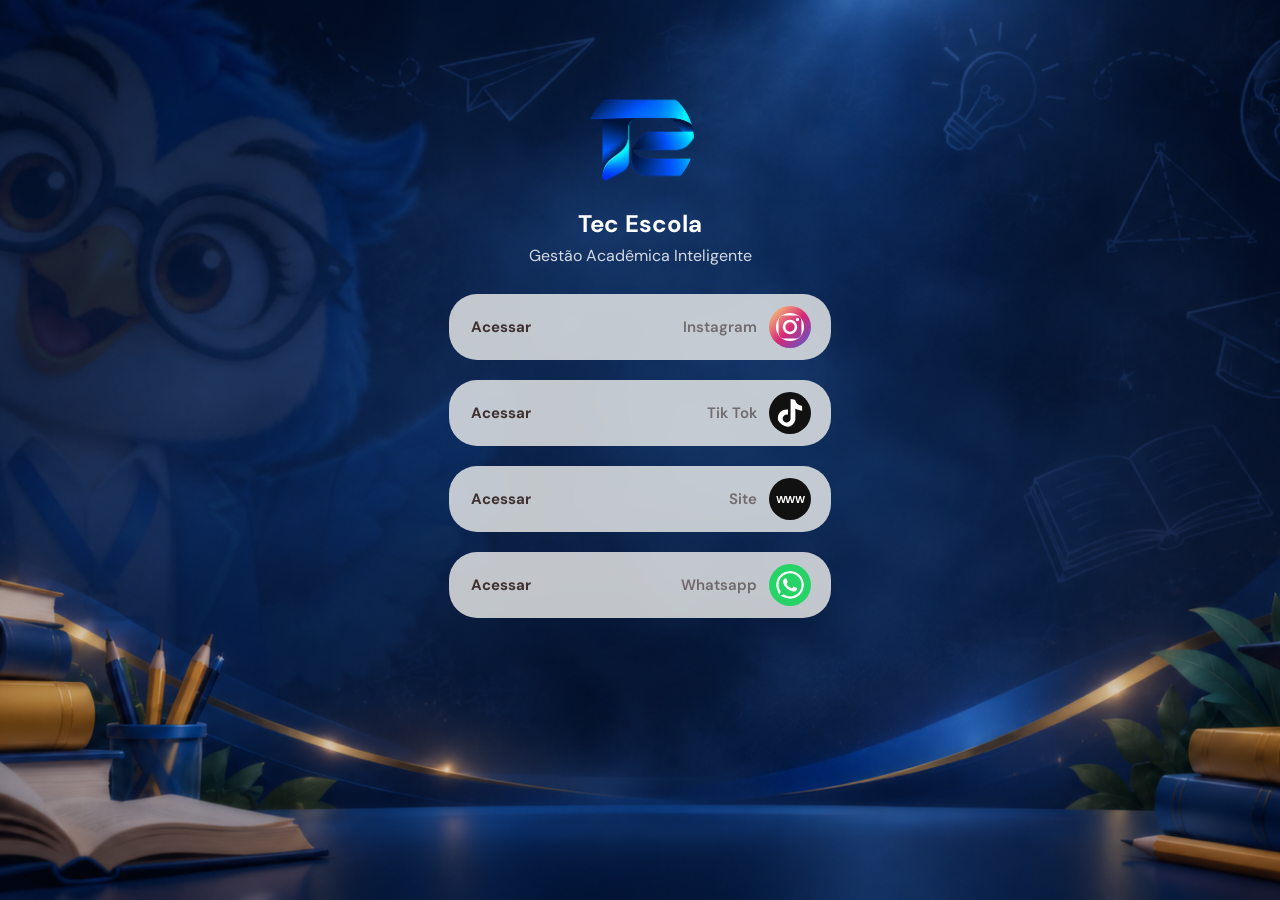
==== deploy-clean/index.html @ 981497d7 "Complete TikTok mark inside icon circle" ====
<!doctype html>
<html lang="pt-BR">
<head>
  <meta charset="UTF-8" />
  <meta name="viewport" content="width=device-width, initial-scale=1.0" />
  <meta http-equiv="Cache-Control" content="no-cache, no-store, must-revalidate" />
  <meta http-equiv="Pragma" content="no-cache" />
  <meta name="theme-color" content="#6e7965" />
  <link rel="icon" type="image/svg+xml" href="favicon.svg?v=5" />
  <style>
    .decor,.fruit-bowl{display:none!important}
    body.is-loading .page-shell{visibility:hidden}
    .page-shell{background-color:#071a3b;background-image:linear-gradient(rgba(8,24,60,.16),rgba(8,24,60,.16)),url('assets/background-educacao.png?v=2');background-position:center top;background-size:cover;background-repeat:no-repeat}
  </style>
  <title>Seu nome | Links</title>
  <link rel="preconnect" href="https://fonts.googleapis.com">
  <link rel="preconnect" href="https://fonts.gstatic.com" crossorigin>
  <link rel="dns-prefetch" href="//www.instagram.com">
  <link rel="dns-prefetch" href="//www.tiktok.com">
  <link rel="dns-prefetch" href="//api.whatsapp.com">
  <link href="https://fonts.googleapis.com/css2?family=DM+Sans:wght@400;500;700&family=Playfair+Display:ital,wght@0,700;1,700&display=swap" rel="stylesheet">
  <link rel="stylesheet" href="style.css?v=13&rev=tiktok-complete-mark" />
</head>
<body class="is-loading">
  <main class="page-shell">
    <section class="profile" aria-label="Perfil e links">
      <div class="avatar" id="avatar" aria-label="Logo">Sua<br>marca</div>
      <h1 id="profileName">Seu nome</h1>
      <p id="profileBio">Uma frase curta sobre você</p>

      <nav class="links" id="links" aria-label="Links principais"></nav>

      <div class="socials" id="socials" aria-label="Redes sociais"></div>
    </section>

  </main>

  <script src="config.js?v=2"></script>
  <script src="script.js?v=15&rev=cache-refresh-final"></script>
  <script>
    document.querySelectorAll('#links a[href*="whatsapp"],#links a[href*="wa.me"]').forEach(function(a){
      var label=a.querySelector('span:last-child')?.textContent||'WhatsApp';
      a.innerHTML='<span class="link-icon" aria-hidden="true"><svg viewBox="0 0 24 24"><path d="M12 2.4a9.2 9.2 0 0 1 9.2 9.2 9.2 9.2 0 0 1-9.2 9.2 9 9 0 0 1-4.8-1.4L2.7 21l1.4-4.4A9.2 9.2 0 1 1 12 2.4z" fill="none" stroke="currentColor" stroke-width="1.8" stroke-linejoin="round"/><path transform="translate(1.3 1.3) scale(.82)" d="M8 8c.4-.4.8-.3 1.1.1l1.1 1.6c.2.3.2.6-.1.9l-.6.6c.7 1.2 1.7 2.2 3 2.9l.6-.6c.3-.3.6-.3.9-.1l1.6 1.2c.4.3.4.7 0 1-.8.8-1.9.9-3.1.4-2.7-1.1-4.7-3.1-5.9-5.8-.5-1.2-.4-2.2.3-3z" fill="currentColor"/></svg></span><span>'+label+'</span>';
    });
  </script>
  <script>
    document.querySelectorAll('#links a[href*="whatsapp"],#links a[href*="wa.me"]').forEach(function(a){
      var label=a.querySelector('span:last-child')?.textContent||'WhatsApp';
      a.innerHTML='<span class="link-icon" aria-hidden="true"><svg viewBox="0 0 24 24"><circle cx="12" cy="11.5" r="8.7" fill="none" stroke="currentColor" stroke-width="1.8"/><path transform="translate(1.55 1.05) scale(.9)" d="M8 8c.4-.4.8-.3 1.1.1l1.1 1.6c.2.3.2.6-.1.9l-.6.6c.7 1.2 1.7 2.2 3 2.9l.6-.6c.3-.3.6-.3.9-.1l1.6 1.2c.4.3.4.7 0 1-.8.8-1.9.9-3.1.4-2.7-1.1-4.7-3.1-5.9-5.8-.5-1.2-.4-2.2.3-3z" fill="currentColor"/></svg></span><span>'+label+'</span>';
    });
  </script>
  <script>
    document.querySelectorAll('#links a[href*="tiktok"]').forEach(function(a){
      var label=a.querySelector('span:last-child')?.textContent||'Tik Tok';
      a.querySelector('.link-icon').innerHTML='<svg viewBox="0 0 24 24" aria-hidden="true"><path fill="none" stroke="currentColor" stroke-width="1.8" stroke-linejoin="round" stroke-linecap="round" d="M14.2 3h3c.2 1.7 1.1 3 2.8 3.8v3.1c-1.1-.1-2.1-.5-3-1.1v6.1a5.2 5.2 0 1 1-4.5-5.1v3.1a2.1 2.1 0 1 0 1.7 2V3z"/></svg>';
    });
  </script>
  <script>
    document.querySelectorAll('#links a').forEach(function(a){
      var icon=a.querySelector('.link-icon'), label=a.querySelector('span:last-child')?.textContent||'Abrir link';
      if(!icon) return;
      var lower=label.toLowerCase(),color=(a.href.includes('whatsapp')||a.href.includes('wa.me')||lower.includes('whatsapp'))?'#25D366':(lower.includes('instagram')?'#E1306C':(lower.includes('site')||a.href.includes('http')&&!lower.includes('tik')?'#2563EB':'#000000'));
      if(lower.includes('tik')){var p=icon.querySelector('path');if(p){p.setAttribute('fill','currentColor');p.removeAttribute('stroke');}}
      icon.style.setProperty('color',color,'important');
      if(icon.querySelector('svg')) icon.querySelector('svg').style.setProperty('color',color,'important');
      var iconMarkup=icon.innerHTML;
      if(lower.includes('instagram')) iconMarkup='<img src="assets/instagram.svg?v=1" alt="">';
      else if(lower.includes('whatsapp')) iconMarkup='<img src="assets/whatsapp.svg?v=1" alt="">';
      else if(lower.includes('tik')) iconMarkup='<span class="tiktok-mark"><img src="assets/tiktok.svg?v=2" alt=""></span>';
      else if(lower.includes('site')) iconMarkup='<span class="site-mark">WWW</span>';
      a.innerHTML='<span class="link-access">Acessar</span><span class="link-platform"><span class="link-label">'+label+'</span><span class="link-icon" aria-hidden="true" style="color:'+color+'">'+iconMarkup+'</span></span>';
    });
  </script>
</body>
</html>
---- deploy-clean/style.css ----
:root {
  --background: #727c68;
  --surface: rgba(247, 247, 242, .78);
  --surface-hover: rgba(255, 255, 255, .95);
  --text: #f9f8f2;
  --button-text: #272b27;
  --accent: #173d25;
  --font: 'DM Sans', sans-serif;
  --radius: 28px;
}
.page-shell{scrollbar-width:none;-ms-overflow-style:none}.page-shell::-webkit-scrollbar{display:none}

* { box-sizing: border-box; }
html, body { margin: 0; min-height: 100%; }
body { background: var(--background); color: var(--text); font-family: var(--font); }
.page-shell { min-height: 100vh; position: relative; overflow: hidden; display: flex; justify-content: center; background-position: center; background-size: cover; background-repeat: no-repeat; }
.profile { width: min(100%, 430px); min-height: 100vh; padding: 86px 24px 150px; text-align: center; position: relative; z-index: 2; }
.avatar { width: 108px; height: 108px; margin: 0 auto 14px; display: grid; place-content: center; border-radius: 50%; background: var(--accent); color: #f2ad59; font: italic 700 24px 'Playfair Display', serif; line-height: .9; }
h1 { margin: 0; font-size: 24px; line-height: 1.3; font-weight: 700; }
.profile p { margin: 6px 0 28px; font-size: 16px; opacity: .82; }
.links { display: grid; gap: 20px; }
.link-card { position:relative; display:flex; align-items:center; justify-content:space-between; min-height:52px; padding:12px 20px 12px 22px; border-radius:var(--radius); color:var(--button-text); background:var(--surface); text-decoration:none; font-size:15px; font-weight:500; transition:transform .18s ease, background .18s ease, box-shadow .18s ease; backdrop-filter:blur(10px); }
.link-access { opacity:1; font-size:1em; font-weight:700; }
.link-platform { display:inline-flex; align-items:center; gap:12px; font-weight:600; }
.link-label { opacity:.62; }
.link-platform .link-icon { opacity:1; }
.link-platform .link-icon { width:42px; height:42px; background:#111; border-radius:50%; padding:7px; }
.link-platform .link-icon svg { color:#fff!important; }
.link-platform .link-icon img { width:28px; height:28px; display:block; border-radius:50%; object-fit:contain; }
.link-platform .link-icon img[src*="instagram"] { width:28px; height:28px; }
.link-platform .link-icon:has(img[src*="instagram"]) { width:42px; height:42px; padding:7px; background:linear-gradient(135deg,#feda75,#d62976 52%,#4f5bd5); }
.link-platform .link-icon:has(img[src*="instagram"]) img { width:28px; height:28px; filter:brightness(0) invert(1); }
.link-platform .link-icon:has(img) { background:transparent; padding:0; }
.link-platform .link-icon:has(.tiktok-mark) { width:42px; height:42px; background:#111 !important; padding:7px !important; border-radius:50%; }
.tiktok-mark img { width:28px; height:28px; display:block; }
.link-platform .link-icon:has(img[src*="whatsapp"]) { background:#25D366; padding:7px; }
.link-platform .link-icon:has(img[src*="whatsapp"]) img { filter:brightness(0) invert(1); }
.site-mark { color:#fff; font-size:10px; font-weight:800; letter-spacing:-.5px; }
.link-card:hover, .link-card:focus-visible { transform: translateY(-2px); background: var(--surface-hover); box-shadow: 0 8px 20px rgba(24, 31, 23, .13); outline: none; }
.link-icon { position:static; width:32px; height:32px; display:inline-flex; align-items:center; justify-content:center; overflow:visible; }
.link-icon svg { width: 32px; height: 32px; display:block; color:var(--button-text); fill:currentColor; }
.avatar.has-image{background-size:cover!important;background-position:center!important;background-repeat:no-repeat!important;color:transparent!important}
.socials { display: flex; justify-content: center; gap: 20px; margin-top: 20px; }
.social { color: var(--text); text-decoration: none; font-size: 19px; font-weight: 700; transition: transform .18s ease, opacity .18s ease; }
.social:hover, .social:focus-visible { transform: scale(1.15); opacity: .75; outline: none; }
.decor { position: absolute; border-radius: 50%; opacity: .18; z-index: 0; }
.decor-left { left: -40px; bottom: 75px; width: 130px; height: 130px; background: #496843; color: transparent; }
.decor-right { right: -35px; bottom: 40px; width: 120px; height: 120px; background: #b8bb6e; color: transparent; }
.fruit-bowl { display:none!important; }
.fruit { position: absolute; display: block; border-radius: 50%; box-shadow: inset -8px -9px 0 rgba(0,0,0,.10), inset 7px 7px 0 rgba(255,255,255,.10); }
.green { width: 72px; height: 60px; left: 12px; bottom: 25px; background: #839879; }
.orange { width: 56px; height: 56px; left: 95px; bottom: 12px; background: #d88924; }
.yellow { width: 77px; height: 64px; right: 18px; bottom: 14px; background: #d8c45e; }
.avocado { width: 56px; height: 74px; right: 94px; bottom: 22px; border-radius: 55% 45% 48% 52%; background: #526633; transform: rotate(22deg); }
.lime { width: 52px; height: 49px; left: 170px; bottom: 5px; background: #6b8050; }
.small { width: 32px; height: 31px; left: 64px; bottom: 5px; background: #c6ac7a; }
@media (min-width: 700px) { body { padding: 0; } .page-shell { width: 100%; min-height: 100vh; } .profile { width: min(100%, 430px); } }
@media (max-width: 699px) {
  .page-shell {
    background-position: 27% top !important;
    background-size: cover !important;
    background-attachment: scroll !important;
  }
}
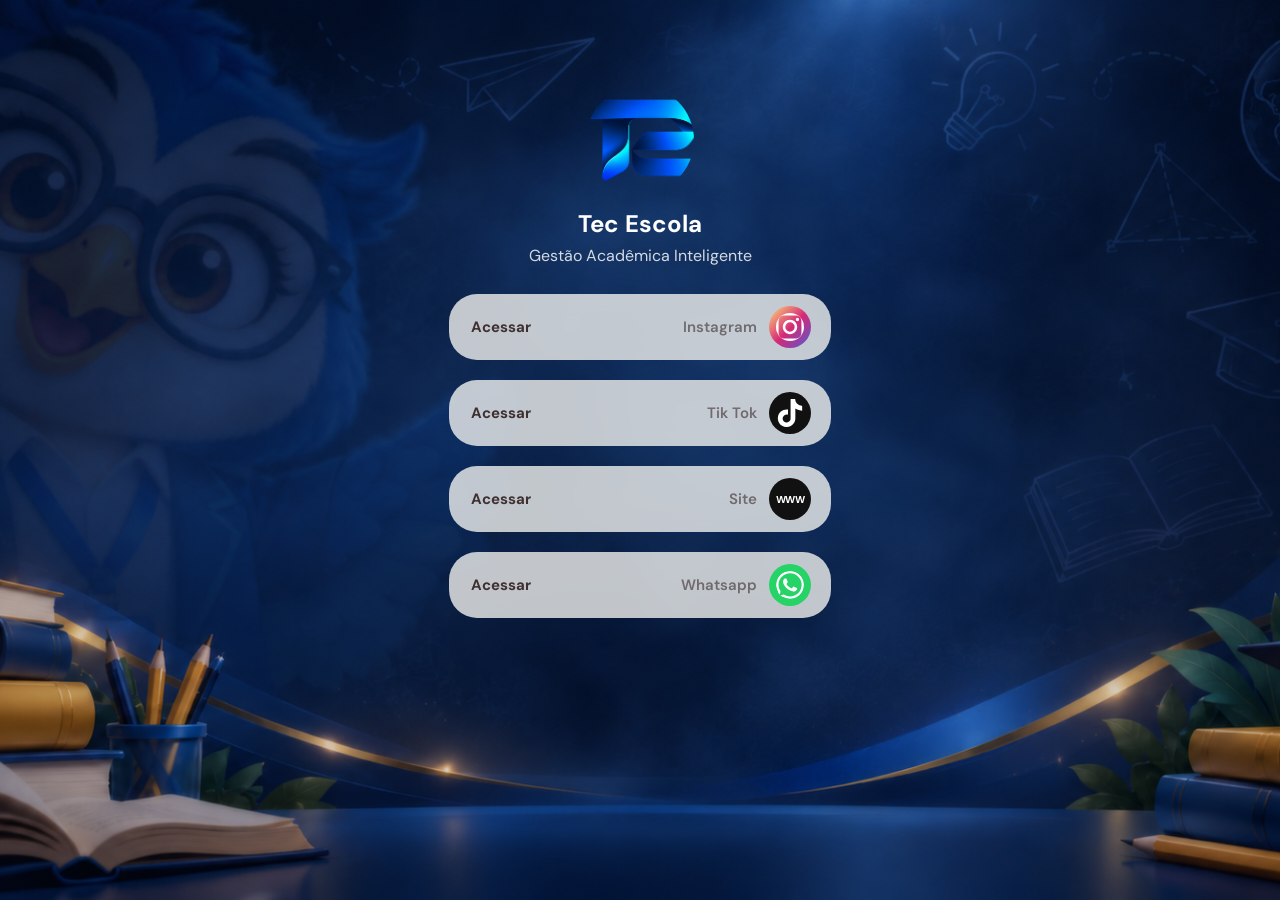
==== commit fdb030a4: "Prevent TikTok logo cropping and refresh cache" ====
--- a/deploy-clean/index.html
+++ b/deploy-clean/index.html
@@ -19,7 +19,7 @@
   <link rel="dns-prefetch" href="//www.tiktok.com">
   <link rel="dns-prefetch" href="//api.whatsapp.com">
   <link href="https://fonts.googleapis.com/css2?family=DM+Sans:wght@400;500;700&family=Playfair+Display:ital,wght@0,700;1,700&display=swap" rel="stylesheet">
-  <link rel="stylesheet" href="style.css?v=13&rev=tiktok-complete-mark" />
+  <link rel="stylesheet" href="style.css?v=14&rev=tiktok-no-crop-final" />
 </head>
 <body class="is-loading">
   <main class="page-shell">
@@ -66,7 +66,7 @@
       var iconMarkup=icon.innerHTML;
       if(lower.includes('instagram')) iconMarkup='<img src="assets/instagram.svg?v=1" alt="">';
       else if(lower.includes('whatsapp')) iconMarkup='<img src="assets/whatsapp.svg?v=1" alt="">';
-      else if(lower.includes('tik')) iconMarkup='<span class="tiktok-mark"><img src="assets/tiktok.svg?v=2" alt=""></span>';
+      else if(lower.includes('tik')) iconMarkup='<span class="tiktok-mark"><img src="assets/tiktok.svg?v=3" alt="TikTok"></span>';
       else if(lower.includes('site')) iconMarkup='<span class="site-mark">WWW</span>';
       a.innerHTML='<span class="link-access">Acessar</span><span class="link-platform"><span class="link-label">'+label+'</span><span class="link-icon" aria-hidden="true" style="color:'+color+'">'+iconMarkup+'</span></span>';
     });
--- a/deploy-clean/style.css
+++ b/deploy-clean/style.css
@@ -31,8 +31,9 @@
 .link-platform .link-icon:has(img[src*="instagram"]) { width:42px; height:42px; padding:7px; background:linear-gradient(135deg,#feda75,#d62976 52%,#4f5bd5); }
 .link-platform .link-icon:has(img[src*="instagram"]) img { width:28px; height:28px; filter:brightness(0) invert(1); }
 .link-platform .link-icon:has(img) { background:transparent; padding:0; }
-.link-platform .link-icon:has(.tiktok-mark) { width:42px; height:42px; background:#111 !important; padding:7px !important; border-radius:50%; }
-.tiktok-mark img { width:28px; height:28px; display:block; }
+.link-platform .link-icon:has(.tiktok-mark) { width:42px; height:42px; background:#111 !important; padding:6px !important; border-radius:50%; overflow:visible !important; }
+.tiktok-mark { display:flex; width:30px; height:30px; align-items:center; justify-content:center; overflow:visible; }
+.tiktok-mark img { width:30px; height:30px; max-width:none; max-height:none; display:block; object-fit:contain; overflow:visible; }
 .link-platform .link-icon:has(img[src*="whatsapp"]) { background:#25D366; padding:7px; }
 .link-platform .link-icon:has(img[src*="whatsapp"]) img { filter:brightness(0) invert(1); }
 .site-mark { color:#fff; font-size:10px; font-weight:800; letter-spacing:-.5px; }
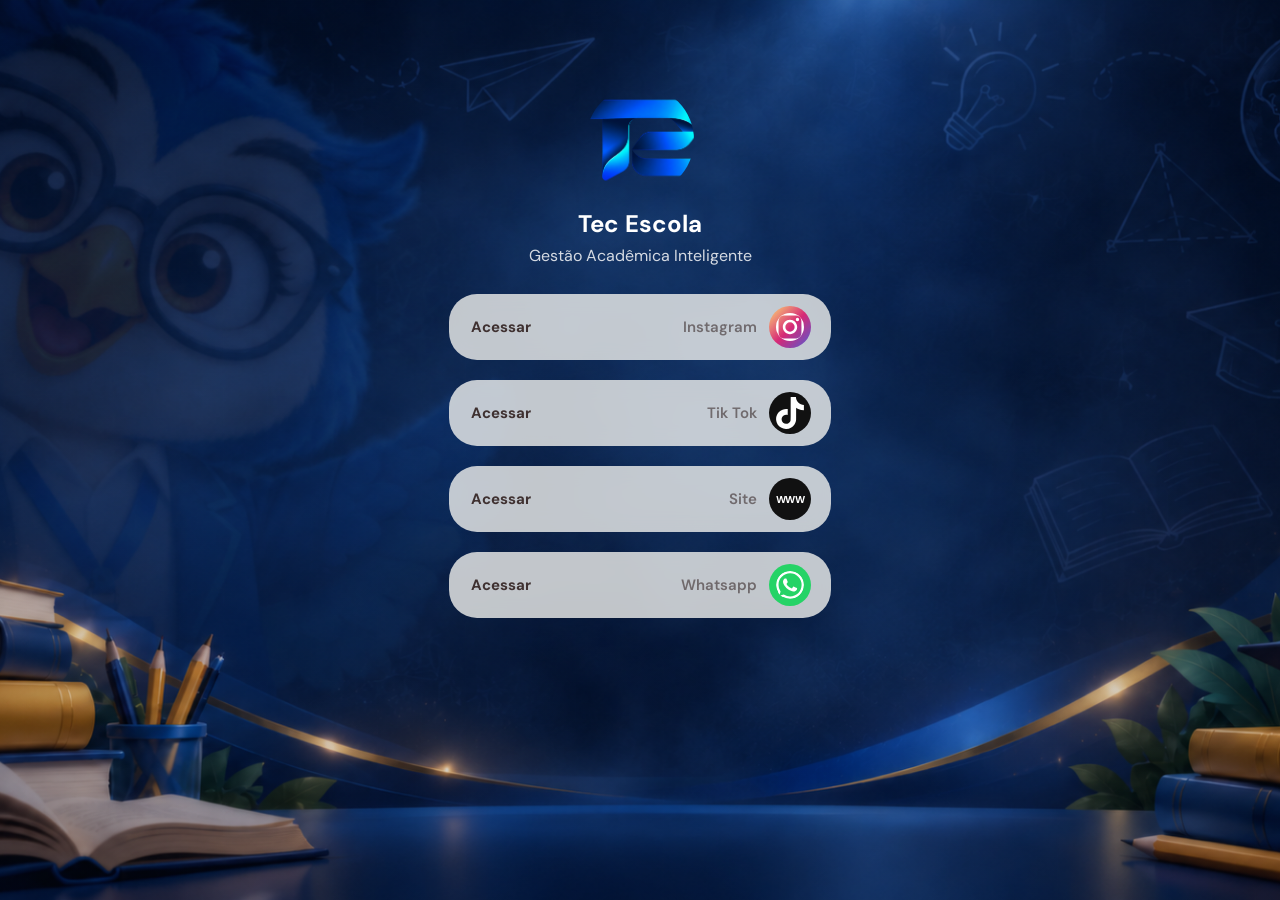
==== commit 156c2f28: "Embed complete TikTok logo for in-app browsers" ====
--- a/deploy-clean/index.html
+++ b/deploy-clean/index.html
@@ -19,7 +19,7 @@
   <link rel="dns-prefetch" href="//www.tiktok.com">
   <link rel="dns-prefetch" href="//api.whatsapp.com">
   <link href="https://fonts.googleapis.com/css2?family=DM+Sans:wght@400;500;700&family=Playfair+Display:ital,wght@0,700;1,700&display=swap" rel="stylesheet">
-  <link rel="stylesheet" href="style.css?v=14&rev=tiktok-no-crop-final" />
+  <link rel="stylesheet" href="style.css?v=15&rev=tiktok-inline-svg" />
 </head>
 <body class="is-loading">
   <main class="page-shell">
@@ -36,7 +36,7 @@
   </main>
 
   <script src="config.js?v=2"></script>
-  <script src="script.js?v=15&rev=cache-refresh-final"></script>
+  <script src="script.js?v=16&rev=server-config-refresh"></script>
   <script>
     document.querySelectorAll('#links a[href*="whatsapp"],#links a[href*="wa.me"]').forEach(function(a){
       var label=a.querySelector('span:last-child')?.textContent||'WhatsApp';
@@ -66,7 +66,7 @@
       var iconMarkup=icon.innerHTML;
       if(lower.includes('instagram')) iconMarkup='<img src="assets/instagram.svg?v=1" alt="">';
       else if(lower.includes('whatsapp')) iconMarkup='<img src="assets/whatsapp.svg?v=1" alt="">';
-      else if(lower.includes('tik')) iconMarkup='<span class="tiktok-mark"><img src="assets/tiktok.svg?v=3" alt="TikTok"></span>';
+      else if(lower.includes('tik')) iconMarkup='<span class="tiktok-mark" aria-label="TikTok"><svg viewBox="0 0 24 24" aria-hidden="true"><path fill="currentColor" d="M12.525.02c1.31-.02 2.61-.01 3.91-.02.08 1.53.63 3.09 1.75 4.17 1.12 1.11 2.7 1.62 4.24 1.79v4.03c-1.44-.05-2.89-.35-4.2-.97-.57-.26-1.1-.59-1.62-.93-.01 2.92.01 5.84-.02 8.75-.08 1.4-.54 2.79-1.35 3.94-1.31 1.92-3.58 3.17-5.91 3.21-1.43.08-2.86-.31-4.08-1.03-2.02-1.19-3.44-3.37-3.65-5.71-.02-.5-.03-1-.01-1.49.18-1.9 1.12-3.72 2.58-4.96 1.66-1.44 3.98-2.13 6.15-1.72.02 1.48-.04 2.96-.04 4.44-.99-.32-2.15-.23-3.02.37-.63.41-1.11 1.04-1.36 1.75-.21.51-.15 1.07-.14 1.61.24 1.64 1.82 3.02 3.5 2.87 1.12-.01 2.19-.66 2.77-1.61.19-.33.4-.67.41-1.06.1-1.79.06-3.57.07-5.36.01-4.03-.01-8.05.02-12.07z"/></svg></span>';
       else if(lower.includes('site')) iconMarkup='<span class="site-mark">WWW</span>';
       a.innerHTML='<span class="link-access">Acessar</span><span class="link-platform"><span class="link-label">'+label+'</span><span class="link-icon" aria-hidden="true" style="color:'+color+'">'+iconMarkup+'</span></span>';
     });
--- a/deploy-clean/style.css
+++ b/deploy-clean/style.css
@@ -34,6 +34,7 @@
 .link-platform .link-icon:has(.tiktok-mark) { width:42px; height:42px; background:#111 !important; padding:6px !important; border-radius:50%; overflow:visible !important; }
 .tiktok-mark { display:flex; width:30px; height:30px; align-items:center; justify-content:center; overflow:visible; }
 .tiktok-mark img { width:30px; height:30px; max-width:none; max-height:none; display:block; object-fit:contain; overflow:visible; }
+.tiktok-mark svg { width:30px; height:30px; display:block; color:#fff; fill:currentColor; overflow:visible; }
 .link-platform .link-icon:has(img[src*="whatsapp"]) { background:#25D366; padding:7px; }
 .link-platform .link-icon:has(img[src*="whatsapp"]) img { filter:brightness(0) invert(1); }
 .site-mark { color:#fff; font-size:10px; font-weight:800; letter-spacing:-.5px; }
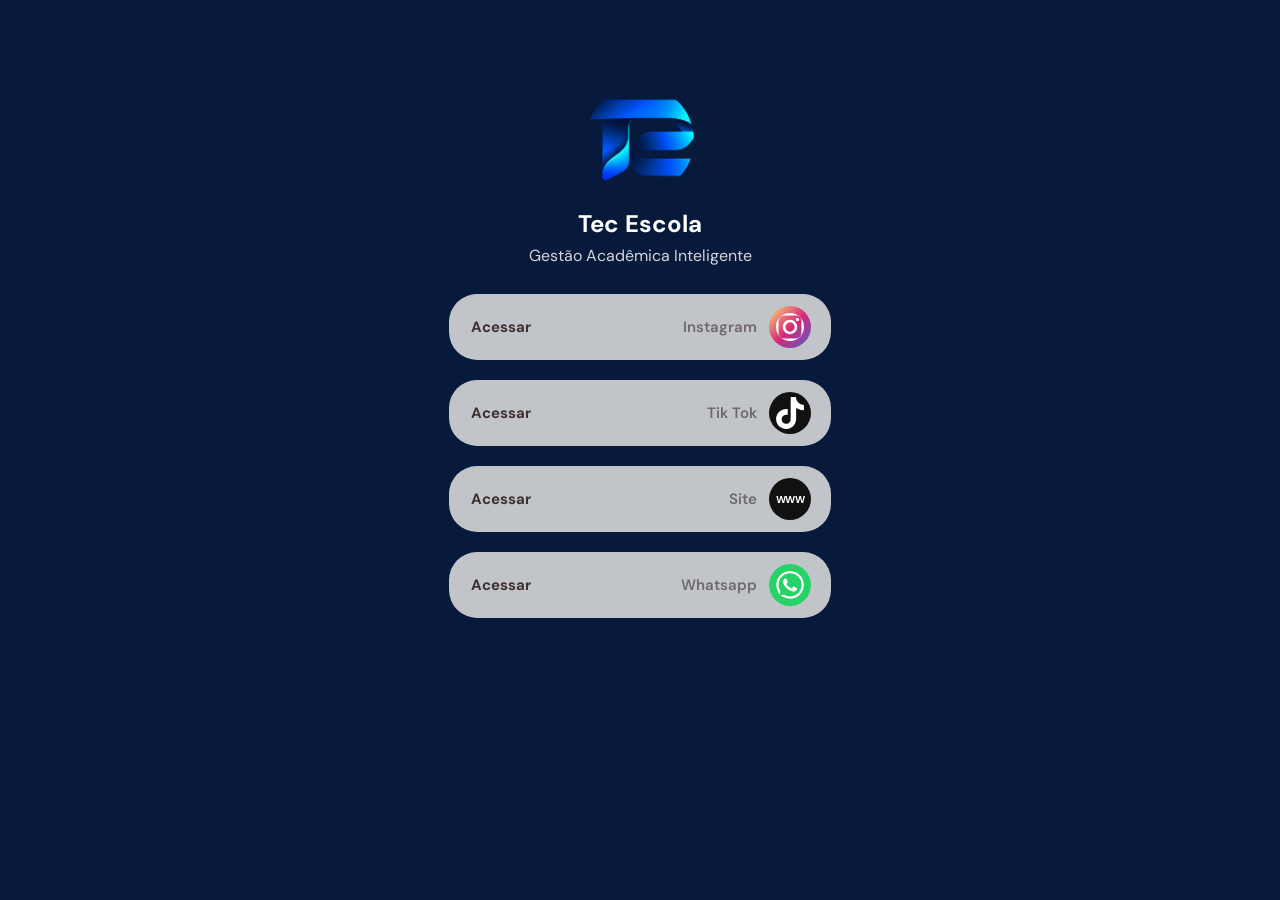
==== commit 93e9c3c6: "Isolate visual identity per Linktree profile" ====
--- a/deploy-clean/index.html
+++ b/deploy-clean/index.html
@@ -36,7 +36,7 @@
   </main>
 
   <script src="config.js?v=2"></script>
-  <script src="script.js?v=16&rev=server-config-refresh"></script>
+  <script src="script.js?v=20&rev=per-profile-visual-identity"></script>
   <script>
     document.querySelectorAll('#links a[href*="whatsapp"],#links a[href*="wa.me"]').forEach(function(a){
       var label=a.querySelector('span:last-child')?.textContent||'WhatsApp';
